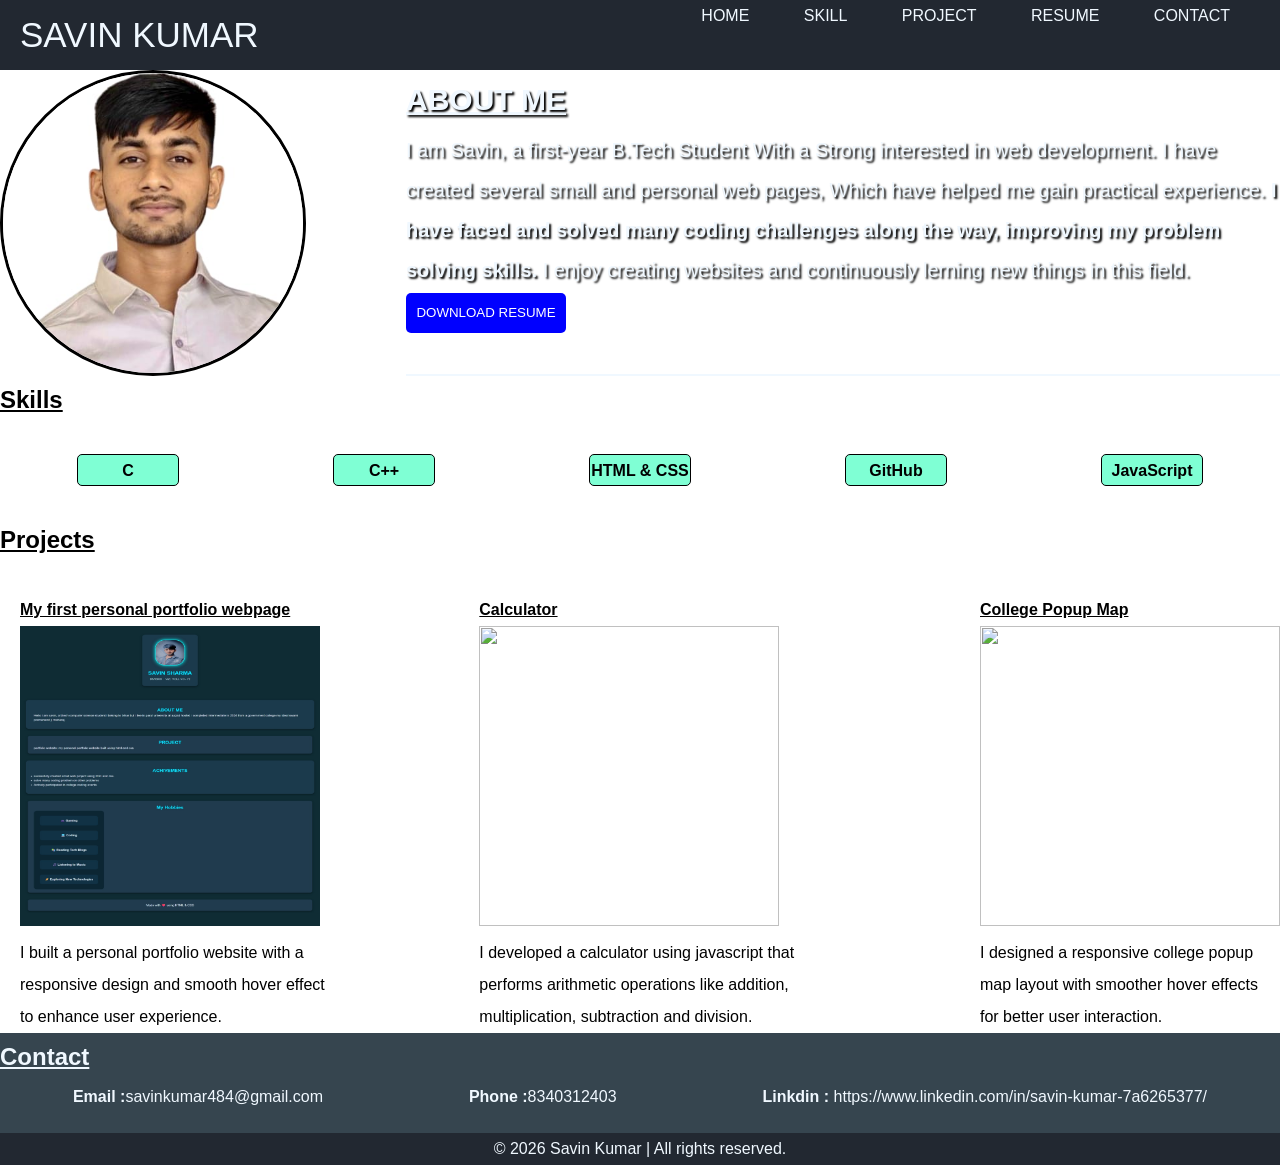
==== index.html @ 71a46c74 "Rename myportfolio.html to index.html" ====
<!DOCTYPE html>
<html lang="en">
<head>
    <meta charset="UTF-8">
    <meta name="viewport" content="width=device-width, initial-scale=1.0">
    <title>Document</title>
    <link rel="stylesheet" href="myportfolio.css">
</head>
<body>
    <header class="navbar">
        <div class="logo">SAVIN KUMAR</div>
        
        <nav>
            <a href="https://savin-kumar.github.io/homepage/">HOME</a>
            <a href="https://savin-kumar.github.io/skills/">SKILL</a>
            <a href="https://savin-kumar.github.io/projects/">PROJECT</a>
            <a href="https://savin-kumar.github.io/resume/">RESUME</a>
            <a href="#Contact">CONTACT</a>
        </nav>
    </header>
    <section class="about">
         <img src="savin.jpg.jpeg">
         <div class="about-text">
            <h1><u>ABOUT ME</u></h1>
            <p>I am Savin, a first-year B.Tech Student  With a Strong interested in web development.
                I have created several small and personal web pages, Which have helped me gain 
                practical experience. <b>I have faced and solved many coding challenges along the way,
                improving my problem solving skills.</b> I enjoy creating websites and continuously lerning new
                things in this field. </p>
            <button><a href="my Resume.pdf" download target="_blank">DOWNLOAD RESUME</a></button>
         </div>
    </section>
    
    <section class="skill">
        <h1><u>Skills</u></h1>
        <div class="skill-item">
            <ul>
                <li>C</li>
                <li>C++</li>
                <li>HTML & CSS</li>
                <li>GitHub</li>
                <li>JavaScript</li>
            </ul>
        </div>
    </section>

    <section class="project">
        <h1><u>Projects</u></h1>
         <div class="project-item">
            <div id="item-1">
                <h4><u>My first personal portfolio webpage</u></h4>
                <img src="Screenshot_15-10-2025_185611_.jpeg">
                <p>I built a personal portfolio website with a responsive design and smooth hover effect 
                    to enhance user experience.</p>
            </div>
            <div id="item-2">
                <h4><u>Calculator</u></h4>
                <img src="calculator.png">
                <p>I developed a calculator using javascript that performs arithmetic operations
                     like addition, multiplication, subtraction and division. </p>
            </div>
            <div id="item-3">
                <h4><u>College Popup Map</u></h4>
                <img src="parul popup map.png">
                <p>I designed a responsive college popup map layout with smoother hover effects for better user
                     interaction.</p>
            </div>
         </div>
    </section>

    <section class="contact">
        <h1><u>Contact</u></h1>
        <div class="contact-info">
            <div>
                <p><b>Email :</b><a href="mailto:savinkumar484@gmail.com">savinkumar484@gmail.com</a></p>
            </div>
            <div>
                <p><b>Phone :</b><a href="tel:+918340312403">8340312403</a></p>
            </div>
            <div>
                <p><b>Linkdin :</b> <a href="https://www.linkedin.com/in/savin-kumar-7a6265377/">https://www.linkedin.com/in/savin-kumar-7a6265377/</a></p>
            </div>
        </div>
    </section>

    <footer>
        <p> © 2026 Savin Kumar | All rights reserved.</p>
    </footer>
</body>
</html>
---- myportfolio.css ----
*{
    margin: 0px;
    padding: 0px;
}
body{
    font-family: arial;
    line-height: 2;    
}
.navbar{
    display: flex;
    justify-content: space-between;
    background-color: #222831; 
    color: aliceblue;
    position: fixed;
    top: 0;
    left: 0;
    right: 0;
}
.logo{
    font-size: 35px;
    margin-left: 20px;
}
nav a{
    text-decoration: none;
    color: aliceblue;
    margin-right: 50px;
    transition: all 3s ease-in-out;
}
nav a:hover{
    color: blue;
}
.about{
    display: flex;
    gap: 100px;
    background-image: url(love_nature.jpg);
    background-repeat: no-repeat;
    background-size: cover;
    color: aliceblue;
    font-size: 20px;
    text-shadow: 2px 2px 2px black;
    margin-top: 70px;
}
.about-text{
    line-height: 2;
    border-bottom: 2px solid;
}
.about-text a{
    color: white;
    text-decoration: none;
}
.about-text button{
    height: 40px;
    width: 160px;
    background-color: blue;
    color: white;
    border: none;
    border-radius: 5px;
}
.about-text button:hover{
    background-color: darkblue;
}
.about img{
    display: inline;
    height: 300px;
    width: 300px;
    border-radius: 50%;
    border: 3px solid black;
    object-fit: cover;
    transition: all 2s ease-in;
    flex-shrink: 0;
}
.skill ul{
    display: flex;
    justify-content: center;
    justify-content: space-around;
    list-style: none;
    margin-top: 30px;
    flex-wrap: wrap;
}
.skill ul li{
    border: 1px solid black;
    width: 100px;
    height: 30px;
    text-align: center;
    background-color: aquamarine;
    border-radius: 5px;
    font-weight: bold;
    transition: 0.3s;
}
.skill ul li:hover{
    transform: translateY(-5px);
    box-shadow: 0px 10px 10px rgba(0,0,0,0.3);
}
.project{
     margin-top: 30px;
}
#item-1 img{
    height: 300px;
    width: 300px;
}
#item-2 img{
    height: 300px;
    width: 300px;
}
#item-3 img{
    height: 300px;
    width: 300px;
}
.project-item{
    margin-left: 20px; 
    display: flex;
    gap: 150px;
    margin-top:30px;
}
.contact{
    background-color: #36454f;
    color: aliceblue;
}
.contact-info{
    display: flex;
    justify-content: space-around;
    padding-bottom: 20px;
}
.contact-info a{
    color: aliceblue;
    text-decoration: none;
}
footer{
    background-color: #222831;
    color: aliceblue;
    text-align: center;
}
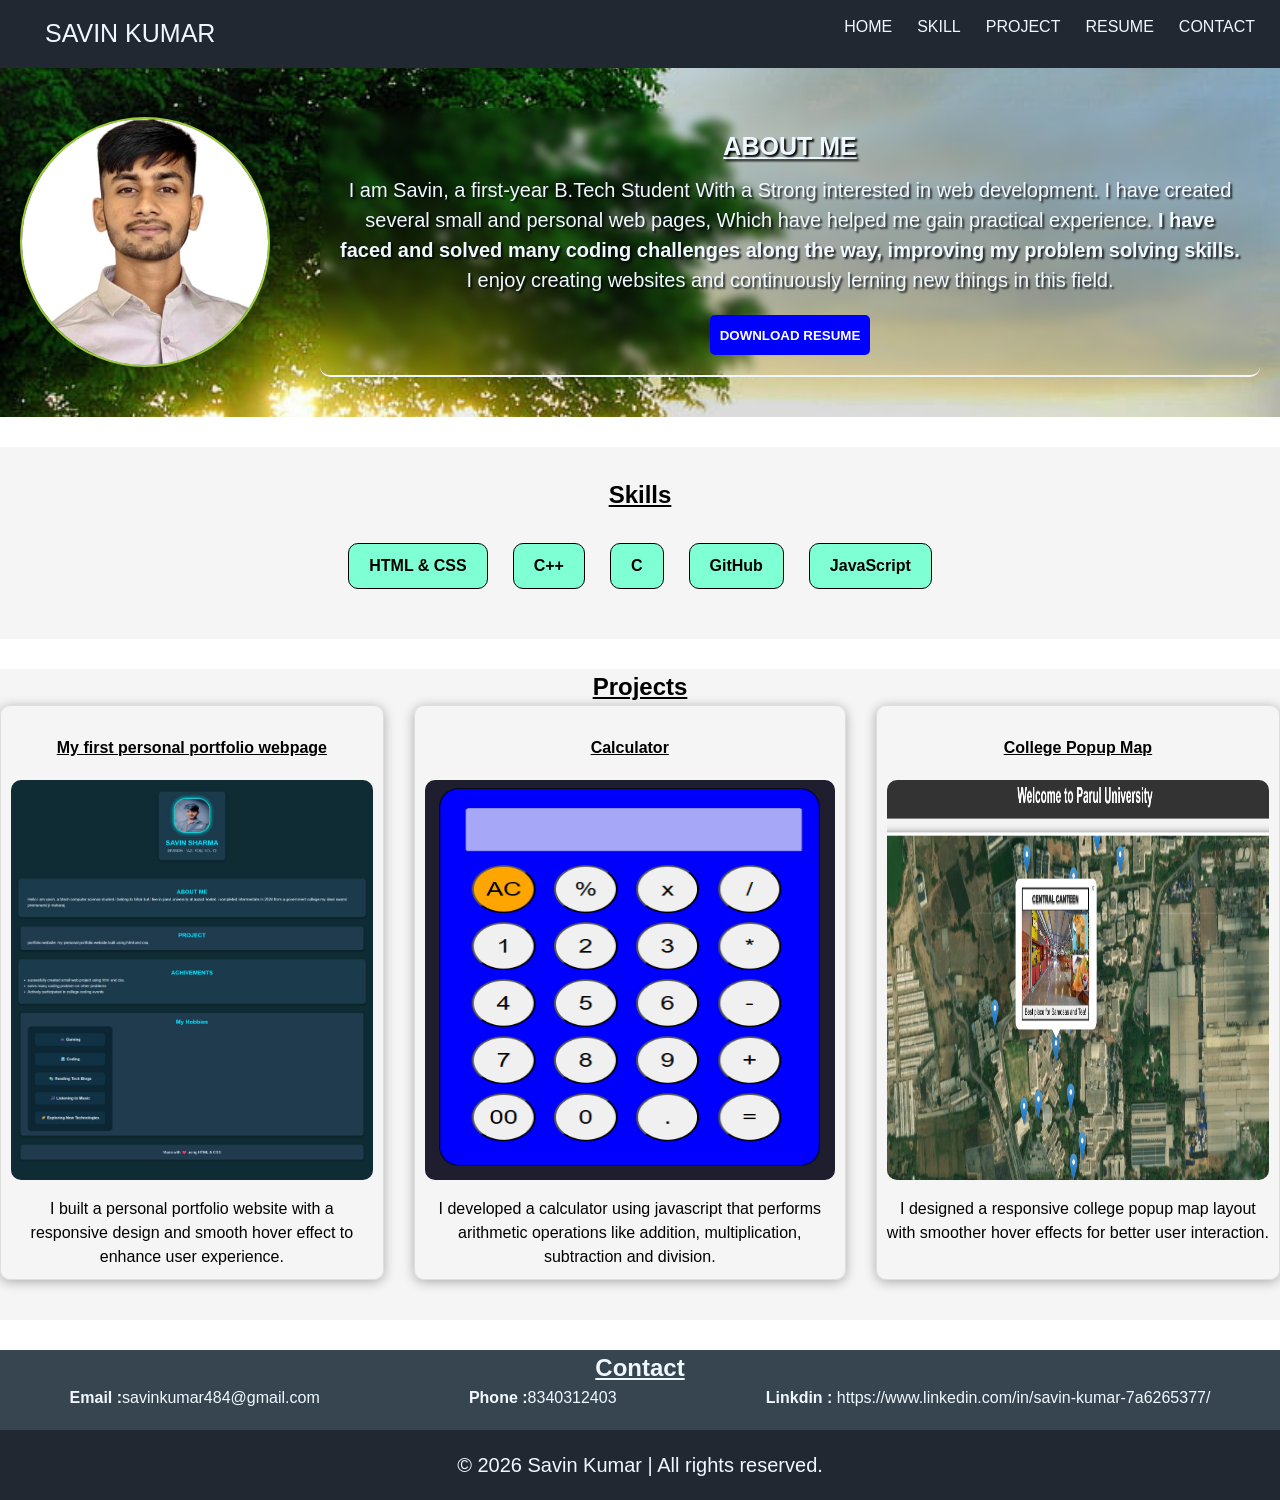
==== commit f116c498: "Update index.html" ====
--- a/index.html
+++ b/index.html
@@ -1,4 +1,4 @@
-<!DOCTYPE html>
+ <!DOCTYPE html>
 <html lang="en">
 <head>
     <meta charset="UTF-8">
@@ -35,9 +35,9 @@
         <h1><u>Skills</u></h1>
         <div class="skill-item">
             <ul>
+                <li>HTML & CSS</li>
+                <li>C++</li>
                 <li>C</li>
-                <li>C++</li>
-                <li>HTML & CSS</li>
                 <li>GitHub</li>
                 <li>JavaScript</li>
             </ul>
@@ -47,19 +47,19 @@
     <section class="project">
         <h1><u>Projects</u></h1>
          <div class="project-item">
-            <div id="item-1">
+            <div class="item">
                 <h4><u>My first personal portfolio webpage</u></h4>
                 <img src="Screenshot_15-10-2025_185611_.jpeg">
                 <p>I built a personal portfolio website with a responsive design and smooth hover effect 
                     to enhance user experience.</p>
             </div>
-            <div id="item-2">
+            <div class="item">
                 <h4><u>Calculator</u></h4>
                 <img src="calculator.png">
                 <p>I developed a calculator using javascript that performs arithmetic operations
                      like addition, multiplication, subtraction and division. </p>
             </div>
-            <div id="item-3">
+            <div class="item">
                 <h4><u>College Popup Map</u></h4>
                 <img src="parul popup map.png">
                 <p>I designed a responsive college popup map layout with smoother hover effects for better user
--- a/myportfolio.css
+++ b/myportfolio.css
@@ -1,48 +1,66 @@
-*{
+ *{
     margin: 0px;
     padding: 0px;
+    box-sizing: border-box;
 }
 body{
     font-family: arial;
-    line-height: 2;    
+    line-height: 1.5;    
+    overflow-x: hidden;
 }
 .navbar{
     display: flex;
     justify-content: space-between;
     background-color: #222831; 
     color: aliceblue;
-    position: fixed;
+    position: sticky;
     top: 0;
-    left: 0;
-    right: 0;
+    padding: 15px 25px;
+    z-index: 100;
 }
 .logo{
-    font-size: 35px;
+    font-size: 25px;
     margin-left: 20px;
+}
+nav{
+    display: flex;
+    gap: 25px;
 }
 nav a{
     text-decoration: none;
     color: aliceblue;
-    margin-right: 50px;
-    transition: all 3s ease-in-out;
+    transition: all 1s ease-in-out;
 }
 nav a:hover{
     color: blue;
 }
 .about{
     display: flex;
-    gap: 100px;
+    gap: 50px;
+    flex-direction: row;
     background-image: url(love_nature.jpg);
-    background-repeat: no-repeat;
     background-size: cover;
+    background-position: center;
     color: aliceblue;
     font-size: 20px;
+    text-align: center;
+    align-items: center;
+    margin-top: 0px;
+    padding: 40px 20px; 
+}
+.about-text{
+    width: 100%;
+    line-height: 1.5;
+    border-bottom: 2px solid;
+    backdrop-filter: blur(5px);
+    padding: 20px; 
+    text-shadow: 2px 2px 2px rgba(0,0,0,0.8);
+    border-radius: 10px;
+}
+.about-text h1{
+    font-size: 25px;
     text-shadow: 2px 2px 2px black;
-    margin-top: 70px;
-}
-.about-text{
-    line-height: 2;
-    border-bottom: 2px solid;
+    margin-bottom: 10px;
 }
 .about-text a{
     color: white;
@@ -51,75 +69,94 @@
 .about-text button{
     height: 40px;
     width: 160px;
+    margin-top: 20px;
     background-color: blue;
     color: white;
     border: none;
     border-radius: 5px;
+    cursor: pointer;
+    font-weight: bold;
 }
 .about-text button:hover{
     background-color: darkblue;
 }
 .about img{
-    display: inline;
-    height: 300px;
-    width: 300px;
+    height: 250px;
+    width: 250px;
     border-radius: 50%;
-    border: 3px solid black;
+    border: 2px solid yellowgreen;
     object-fit: cover;
-    transition: all 2s ease-in;
     flex-shrink: 0;
 }
+.skill{
+    text-align: center;
+    background-color: #f5f5f5;
+    margin-top: 30px;
+    padding: 30px 20px;
+}
 .skill ul{
     display: flex;
     justify-content: center;
-    justify-content: space-around;
     list-style: none;
+    gap: 25px;
     margin-top: 30px;
     flex-wrap: wrap;
+    padding-bottom: 20px;
 }
 .skill ul li{
     border: 1px solid black;
-    width: 100px;
-    height: 30px;
+    padding: 10px 20px;
     text-align: center;
     background-color: aquamarine;
-    border-radius: 5px;
+    border-radius: 10px;
     font-weight: bold;
-    transition: 0.3s;
+    transition: 0.5s;
 }
 .skill ul li:hover{
     transform: translateY(-5px);
     box-shadow: 0px 10px 10px rgba(0,0,0,0.3);
 }
 .project{
-     margin-top: 30px;
-}
-#item-1 img{
-    height: 300px;
-    width: 300px;
-}
-#item-2 img{
-    height: 300px;
-    width: 300px;
-}
-#item-3 img{
-    height: 300px;
-    width: 300px;
+    margin-top: 30px;
+    text-align: center;
+    background-color: #f5f5f5;
+    padding-bottom: 20px;
+}
+.item h4{
+    padding: 20px;
+}
+ .item img{
+    height: 400px;
+    width: 100%;
+    border-radius: 10px;
+    margin-bottom: 10px;
 }
 .project-item{
+    display: grid;
+    grid-template-columns: repeat(3,1fr);
     margin-left: 20px; 
     display: flex;
-    gap: 150px;
-    margin-top:30px;
+    gap: 30px;
+    margin:0 auto;
+}
+.project-item .item{
+    border: 1px solid #ddd;
+    border-radius: 10px;
+    padding: 10px;
+    box-shadow: 0px 2px 12px rgba(0,0,0,0.3);
+    margin-bottom: 20px;
 }
 .contact{
+    text-align: center;
     background-color: #36454f;
     color: aliceblue;
+    margin-top: 30px;
 }
 .contact-info{
     display: flex;
     justify-content: space-around;
     padding-bottom: 20px;
+    gap: 10px;
 }
 .contact-info a{
     color: aliceblue;
@@ -129,5 +166,42 @@
     background-color: #222831;
     color: aliceblue;
     text-align: center;
-}
- +    padding: 20px;
+    font-size: 20px;
+}
+@media(max-width: 900px){
+    .navbar{
+        flex-direction: column;
+        text-align: center;  
+        gap: 10px;
+        padding: 10px;
+    }
+    nav{
+        justify-content: center;
+    }
+    .about{
+        flex-direction: column;
+        padding: 60px 25px 40px 25px;
+        min-height: auto;
+    }
+    .about img{
+        width: 200px;
+        height: 200px;
+    }
+    .project-item{
+        flex-direction: column;
+    }
+    .item img{
+        height: 180px;
+        width: 180px;
+    }
+    .contact-info{
+        flex-direction: column;
+        font-size: 15px;
+    }
+    footer{
+        font-size: 15px;
+    }
+
+}
+ 
